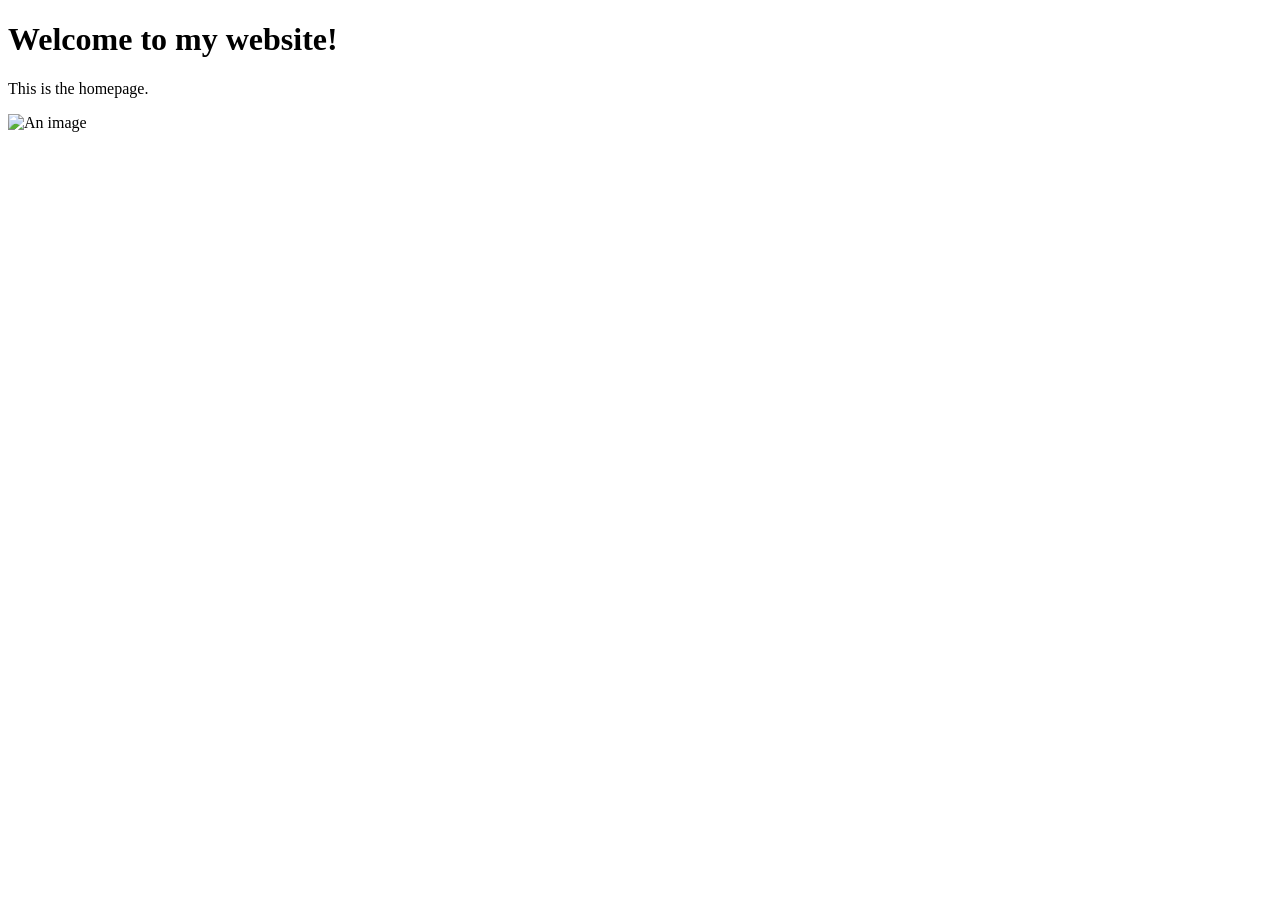
==== static/index.html @ 2ba64e11 "initial static output" ====
<!DOCTYPE html>
<html lang="en">
<head>
    <meta charset="UTF-8">
    <meta name="viewport" content="width=device-width, initial-scale=1.0">
    <title>My Website</title>
</head>
<body>
    <h1>Welcome to my website!</h1>
    <p>This is the homepage.</p>
    <img src="image.jpg" alt="An image">
</body>
</html>
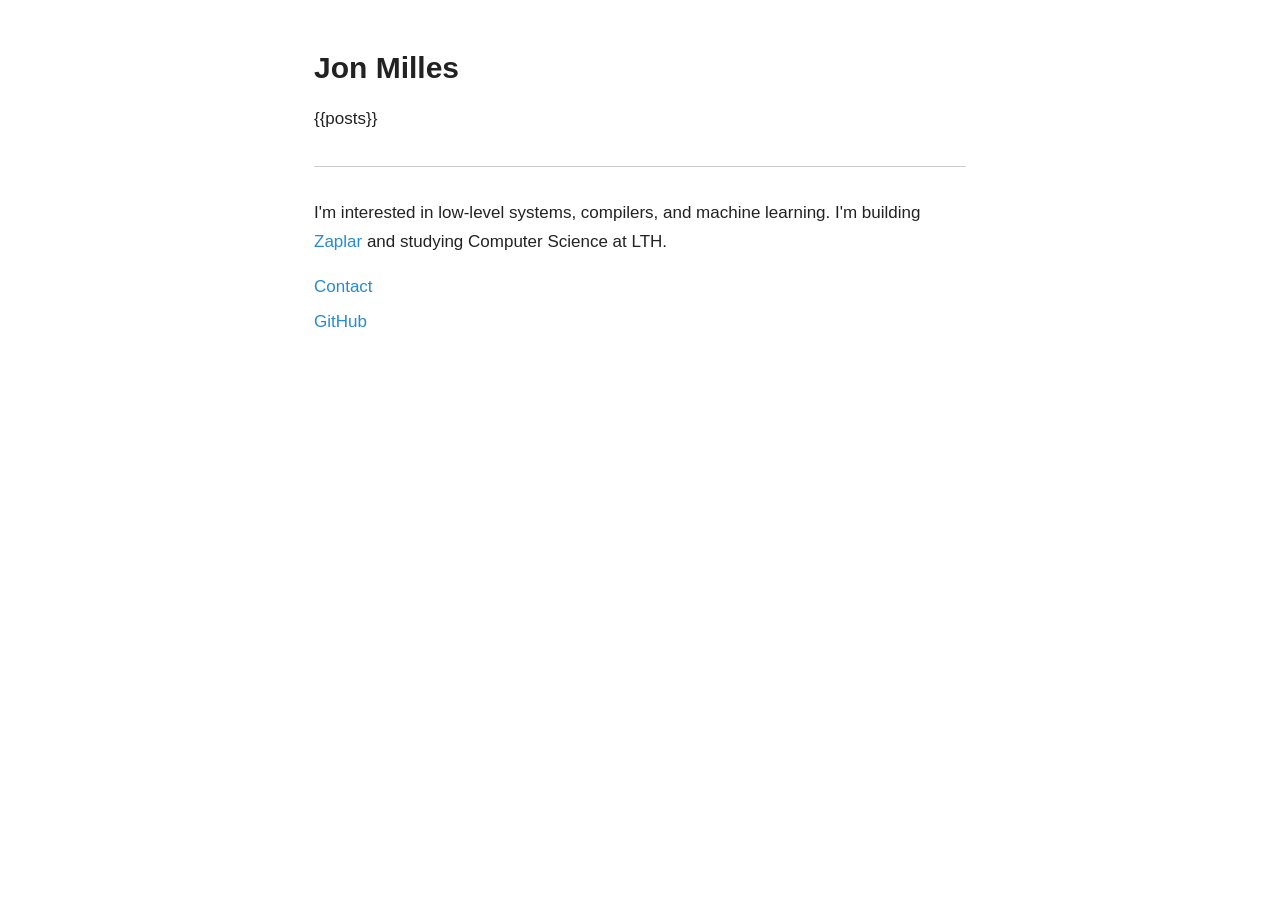
==== commit 18aa0a94: "initial release" ====
--- a/static/index.html
+++ b/static/index.html
@@ -1,14 +1,26 @@
 <!DOCTYPE html>
 <html lang="en">
+
 <head>
     <meta charset="UTF-8">
     <meta name="viewport" content="width=device-width, initial-scale=1.0">
-    <title>My Website</title>
+    <title>jnmls</title>
+    <link rel="stylesheet" href="style.css">
 </head>
+
 <body>
-    <h1>Welcome to my website!</h1>
-    <p>This is the homepage.</p>
-    <img src="image.jpg" alt="An image">
+    <h1>Jon Milles</h1>
+    <ul>
+        {{posts}}
+    </ul>
+    <hr>
+    <p>I'm interested in low-level systems, compilers, and machine learning.
+        I'm building <a href="https://zaplar.com">Zaplar</a> and studying
+        Computer Science at LTH.</p>
+    <ul>
+        <li><a href="mailto:jon@jnmls.xyz">Contact</a></li>
+        <li><a href="https://github.com/jm-0x">GitHub</a></li>
+    </ul>
 </body>
-</html>
 
+</html>
--- a/static/style.css
+++ b/static/style.css
@@ -0,0 +1,183 @@
+:root {
+    --bg: #ffffff;
+    --fg: #222222;
+    --fg-muted: #888888;
+    --accent: #268bd2;
+    --code-bg: #f6f6f6;
+    --border: #cccccc;
+    --max-width: 700px;
+}
+
+* {
+    margin: 0;
+    padding: 0;
+    box-sizing: border-box;
+}
+
+body {
+    font-family: -apple-system, BlinkMacSystemFont, "Segoe UI", Helvetica, Arial, sans-serif;
+    font-size: 17px;
+    line-height: 1.7;
+    color: var(--fg);
+    background: var(--bg);
+    padding: 2.5rem 1.5rem;
+    max-width: var(--max-width);
+    margin: 0 auto;
+}
+
+a {
+    color: var(--accent);
+    text-decoration: none;
+}
+
+a:hover {
+    text-decoration: underline;
+}
+
+h1,
+h2,
+h3,
+h4,
+h5,
+h6 {
+    font-family: sans-serif;
+    color: #222;
+    font-weight: bold;
+    line-height: 1.5;
+    margin: 0 0 15px;
+}
+
+h1 {
+    font-size: 30px;
+    margin-top: 5px;
+    margin-bottom: 15px;
+}
+
+h2 {
+    font-size: 24px;
+}
+
+h3 {
+    font-size: 20px;
+}
+
+p {
+    margin-bottom: 1rem;
+}
+
+article header {
+    margin-bottom: 2.5rem;
+}
+
+article header h1 {
+    margin-top: 0;
+    margin-bottom: 0.25rem;
+    font-size: 32px;
+}
+
+article header time {
+    color: var(--fg-muted);
+    font-size: 0.9rem;
+}
+
+code {
+    font-family: "SF Mono", "Fira Code", Menlo, Consolas, monospace;
+    font-size: 0.85em;
+    background: var(--code-bg);
+    padding: 0.15em 0.35em;
+    border-radius: 3px;
+}
+
+pre {
+    background: var(--code-bg);
+    border: 1px solid var(--border);
+    border-radius: 4px;
+    padding: 1rem 1.25rem;
+    overflow-x: auto;
+    margin-bottom: 1.5rem;
+}
+
+pre code {
+    background: none;
+    padding: 0;
+    font-size: 0.82rem;
+    line-height: 1.5;
+}
+
+pre code.hljs {
+    background: none;
+    padding: 0;
+}
+
+blockquote {
+    border-left: 3px solid var(--border);
+    padding-left: 1rem;
+    margin-bottom: 1rem;
+    color: var(--fg-muted);
+    font-style: italic;
+}
+
+hr {
+    border: none;
+    border-top: 1px solid var(--border);
+    margin: 2rem 0;
+}
+
+img {
+    max-width: 100%;
+    padding: 10px 0;
+    margin-left: auto;
+    margin-right: auto;
+    display: block;
+}
+
+.math {
+    margin: 1.5rem 0;
+    overflow-x: auto;
+}
+
+table {
+    padding: 0;
+    border-collapse: collapse;
+    margin-bottom: 1.5rem;
+}
+
+table tr {
+    border-top: 1px solid #cccccc;
+    background-color: white;
+    margin: 0;
+    padding: 0;
+}
+
+table tr:nth-child(2n) {
+    background-color: #f8f8f8;
+}
+
+table tr th {
+    font-weight: bold;
+    border: 1px solid #cccccc;
+    text-align: left;
+    margin: 0;
+    padding: 6px 13px;
+}
+
+table tr td {
+    border: 1px solid #cccccc;
+    text-align: left;
+    margin: 0;
+    padding: 6px 13px;
+}
+
+ul {
+    list-style: none;
+    padding: 0;
+}
+
+ul li {
+    margin-bottom: 0.4rem;
+}
+
+ul li time {
+    color: var(--fg-muted);
+    font-size: 0.85rem;
+}
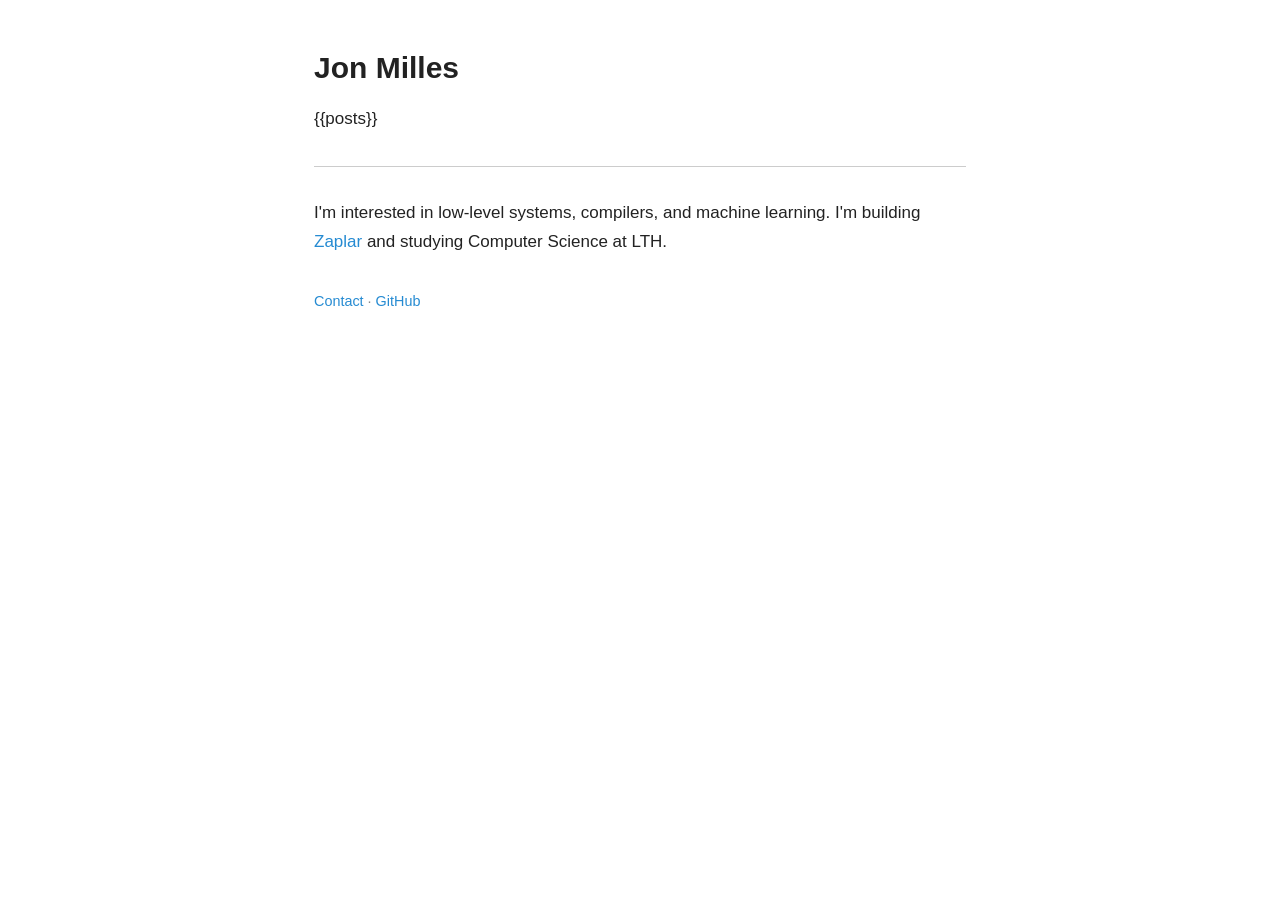
==== commit d38c3610: "added footer" ====
--- a/static/index.html
+++ b/static/index.html
@@ -17,10 +17,9 @@
     <p>I'm interested in low-level systems, compilers, and machine learning.
         I'm building <a href="https://zaplar.com">Zaplar</a> and studying
         Computer Science at LTH.</p>
-    <ul>
-        <li><a href="mailto:jon@jnmls.xyz">Contact</a></li>
-        <li><a href="https://github.com/jm-0x">GitHub</a></li>
-    </ul>
+    <footer>
+        <a href="mailto:jon@jnmls.xyz">Contact</a> · <a href="https://github.com/jm-0x">GitHub</a>
+    </footer>
 </body>
 
 </html>
--- a/static/style.css
+++ b/static/style.css
@@ -180,4 +180,10 @@
 ul li time {
     color: var(--fg-muted);
     font-size: 0.85rem;
+}
+
+footer {
+    margin-top: 2rem;
+    color: var(--fg-muted);
+    font-size: 0.9rem;
 }
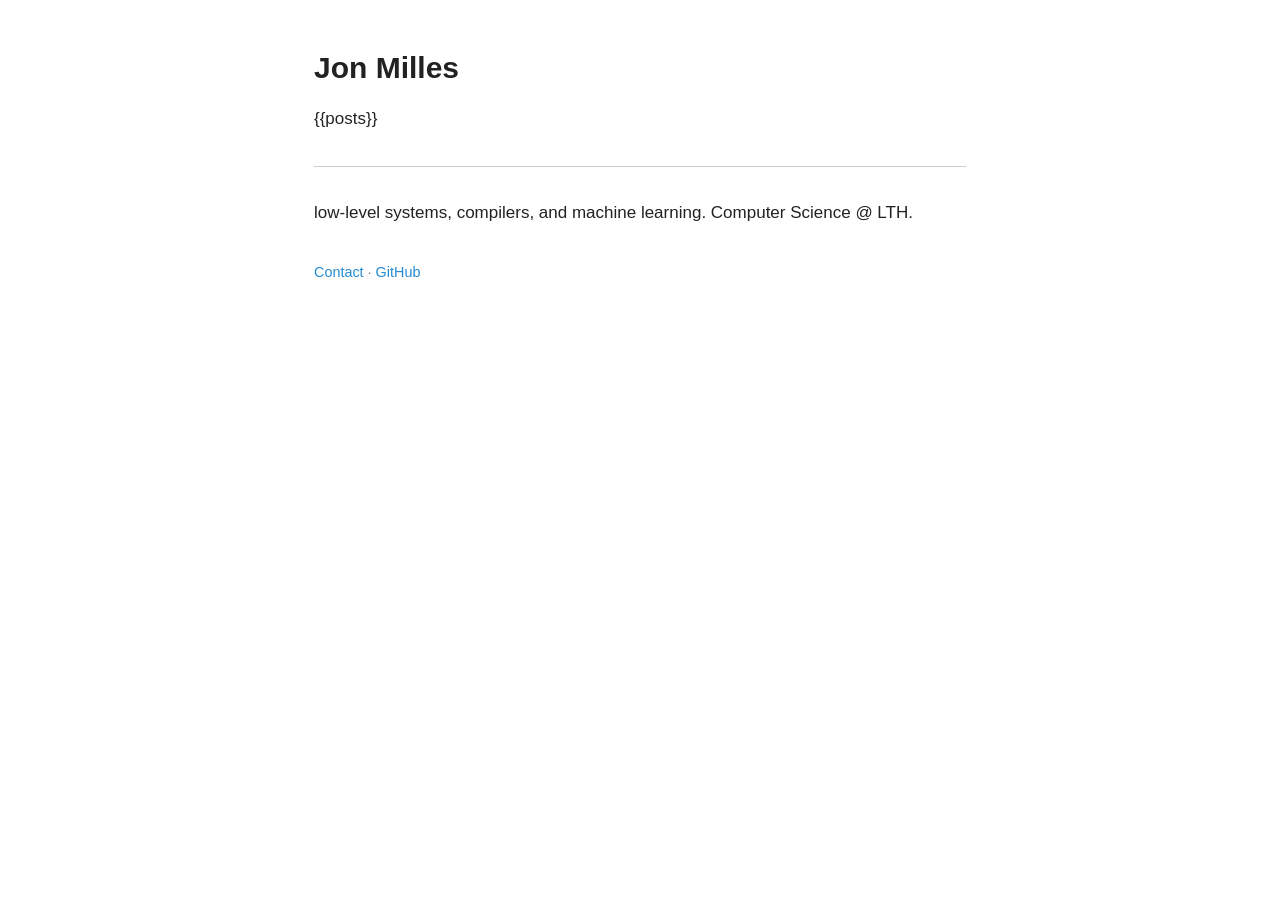
==== commit 864c2305: "updated text" ====
--- a/static/index.html
+++ b/static/index.html
@@ -14,9 +14,7 @@
         {{posts}}
     </ul>
     <hr>
-    <p>I'm interested in low-level systems, compilers, and machine learning.
-        I'm building <a href="https://zaplar.com">Zaplar</a> and studying
-        Computer Science at LTH.</p>
+    <p>low-level systems, compilers, and machine learning. Computer Science @ LTH.</p>
     <footer>
         <a href="mailto:jon@jnmls.xyz">Contact</a> · <a href="https://github.com/jm-0x">GitHub</a>
     </footer>
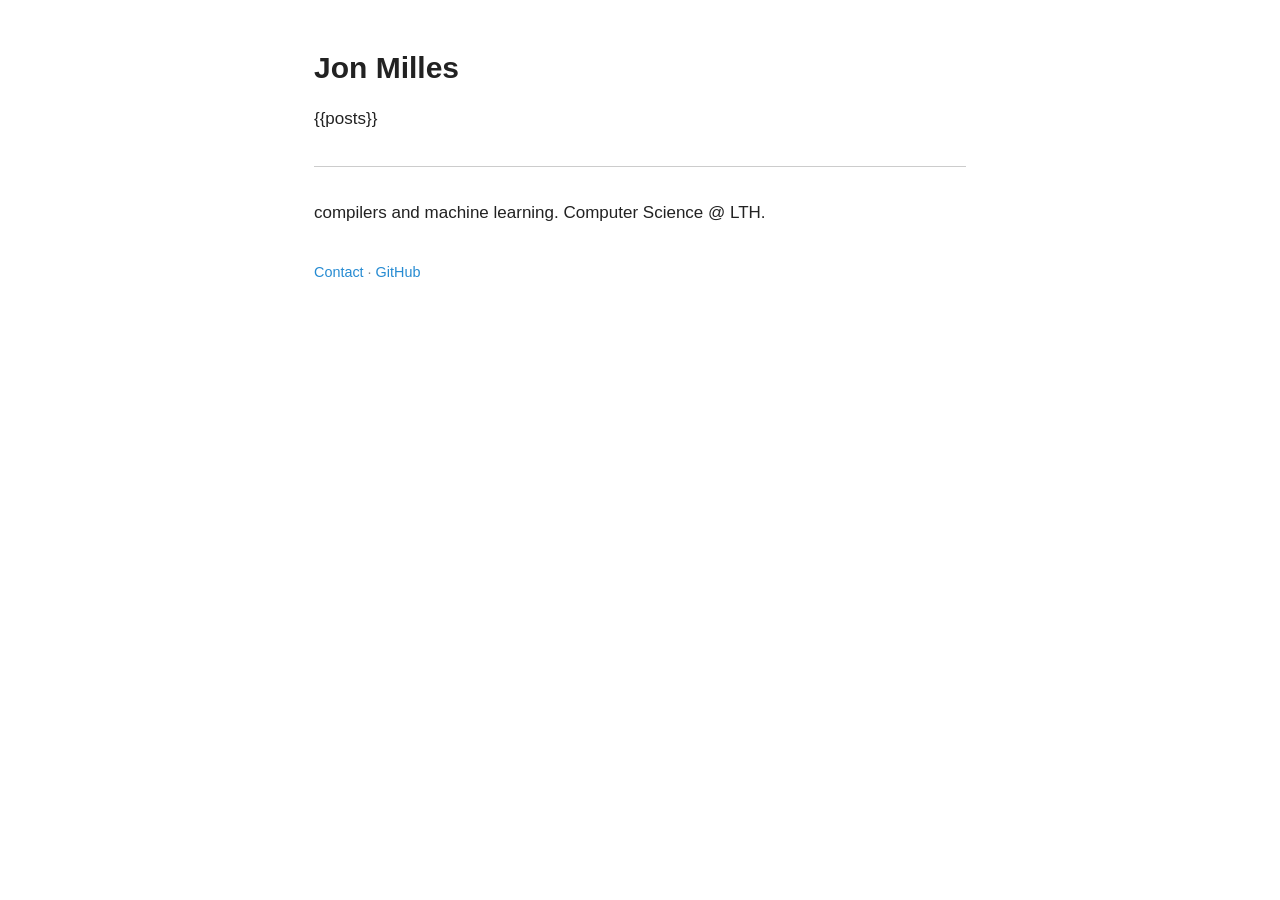
==== commit cf85bb17: "update text on website and in first post" ====
--- a/static/index.html
+++ b/static/index.html
@@ -14,7 +14,7 @@
         {{posts}}
     </ul>
     <hr>
-    <p>low-level systems, compilers, and machine learning. Computer Science @ LTH.</p>
+    <p>compilers and machine learning. Computer Science @ LTH.</p>
     <footer>
         <a href="mailto:jon@jnmls.xyz">Contact</a> · <a href="https://github.com/jm-0x">GitHub</a>
     </footer>
--- a/static/style.css
+++ b/static/style.css
@@ -186,4 +186,16 @@
     margin-top: 2rem;
     color: var(--fg-muted);
     font-size: 0.9rem;
+}
+
+.manim {
+    margin: 1.5rem 0;
+    background: #000;
+    border-radius: 4px;
+    overflow: hidden;
+}
+
+.manim video {
+    width: 100%;
+    display: block;
 }
